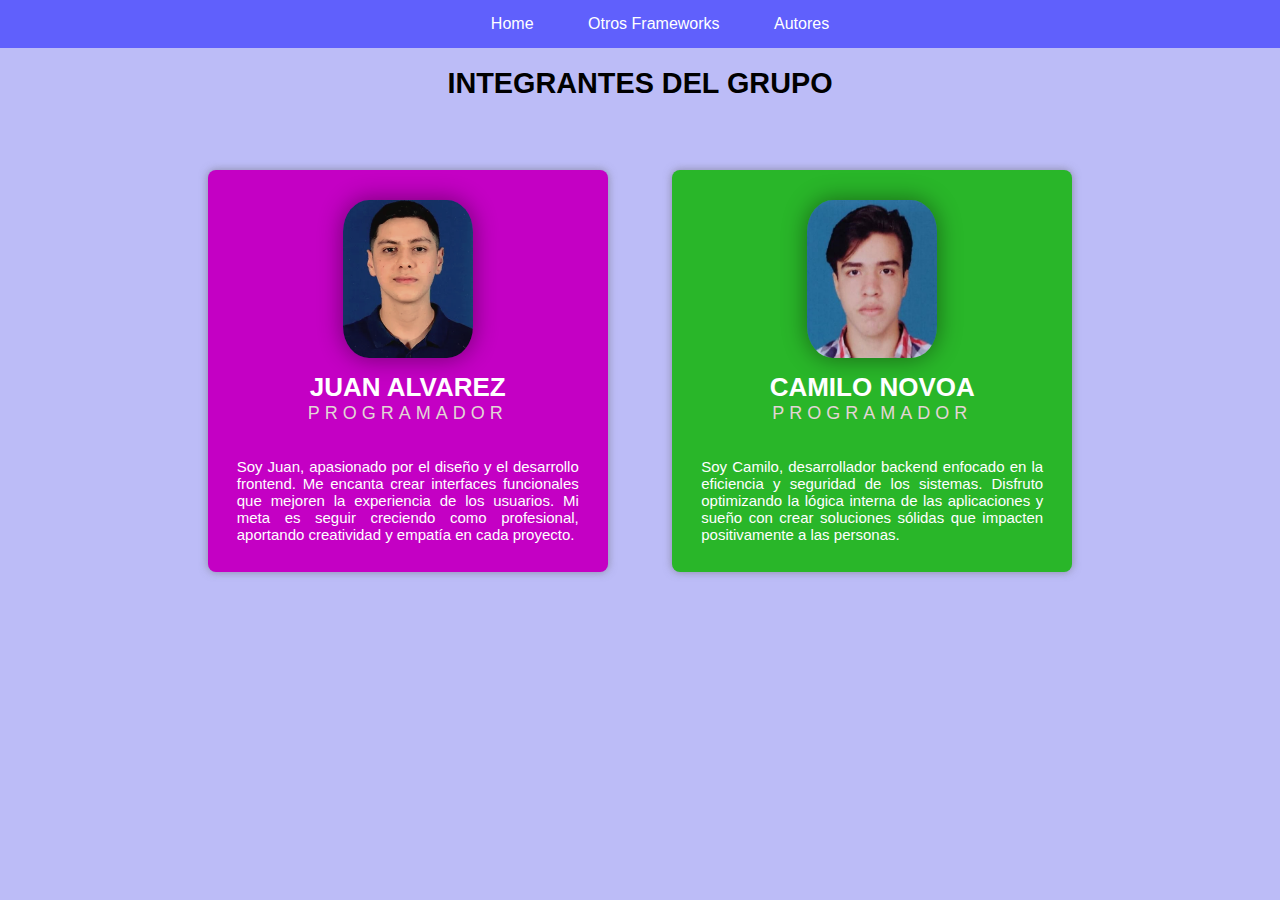
==== autores.html @ b9baea35 "Initial commit" ====
<!DOCTYPE html>
    <html lang="es">
    <head>
        <meta charset="UTF-8">
        <meta name="viewport" content="width=device-width, initial-scale=1.0">
        <link rel="stylesheet" href="styles.css">
        <link rel="icon" href="https://cdn1.iconfinder.com/data/icons/programing-development-8/24/react_logo-512.png" type="image/png">
        <title>TAT</title>
    </head>
    <body>
        <nav class="nav">
            <ul class="nav__list">
                <li class="nav__item"> <a class="nav__link" href="index.html">Home</a></li>
                <li class="nav__item"> <a class="nav__link" href="otros.html">Otros Frameworks</a></li>
                <li class="nav__item"> <a class="nav__link" href="autores.html">Autores</a></li>
            </ul>
        </nav>
        <div class="encabezado">
            <h1>INTEGRANTES DEL GRUPO</h1>
        </div>
        <div class="cards_container">
            <div class="card purple_card">
                <img class="card_img" src="./Recursos/FotoJuan.png" title="EL BICHO">
                <h1 class="card_title">JUAN ALVAREZ</h1>
                <h2 class="card_subtitle">Programador</h2>
                <p class="card_content">Soy Juan, apasionado por el diseño y el desarrollo frontend. Me encanta crear interfaces funcionales que mejoren la experiencia de los usuarios. Mi meta es seguir creciendo como profesional, aportando creatividad y empatía en cada proyecto. </p>
            </div>
            <div class="card green_card">
                <img class="card_img" src="./Recursos/FotoCamilo.jpg" title="EL BICHO">
                <h1 class="card_title">CAMILO NOVOA</h1>
                <h2 class="card_subtitle">Programador</h2>
                <p class="card_content">Soy Camilo, desarrollador backend enfocado en la eficiencia y seguridad de los sistemas. Disfruto optimizando la lógica interna de las aplicaciones y sueño con crear soluciones sólidas que impacten positivamente a las personas. </p>
            </div>
        </div>
    </body>
</html>
---- styles.css ----
body {
    font-family: sans-serif;
    margin: 0;
    background-color: rgb(188, 188, 247);
}

h1 {
    font-size: 1.8em;
}

.nav {
    background-color: rgb(96, 96, 252);
    padding: 5px 0;
}

.nav__list {
    margin: 0;
    text-align: center;
}

.nav__item {
    display: inline-block;
    padding: 10px 25px;
}

.nav__link {
    text-decoration: none;
    color: white;
    transition-property: background-color, padding, border-radius;
    transition-duration: 0.5s;
}

.nav__link:hover {
    background-color: rgba(102, 171, 255, 0.349);
    border-radius: 4px;
    padding: 5px;
}

.encabezado {
    margin: 0;
    text-align: center;
}

.caja {
    margin: 40px 100px;
    text-align: center;
}

.caja__img {
    width: 400px;
    border-radius: 4px;
    transition-property: box-shadow;
    transition-duration: 1s;
}

.caja__img:hover {
    border-radius: 4px;
    box-shadow: 3px 3px 3px 3px teal;
}

.caja__imagenes {
    display: inline-block;
}

.tamaño {
    width: 370px;
    padding: 10px;
}

.subtitulo {
    padding-top: 20px;
}

/* OTROS */
.contenedor {
    margin: 0;
    text-align: center;

    transition-property: background-color, border-bottom;
    transition-duration: 0.5s;
    position: relative;
}
.contenedor:hover {
    background-color: rgb(173, 173, 252);
    border-bottom: 3px solid rgb(0, 0, 102);

}
.contenedor__item {
    display: inline-block;
    padding: 30px;
    text-align: left;
}

.contenedor__img {
    width: 200px;
    height: 200px;
}

.tabla {
    width: 50vw;
    padding: 20px;
}

li {
    text-align: left;
}

.tamaño1 {
    width: 100px;
    height: 100px;
}


/* AUTORES */
.cards_container {
    text-align: center;
}
.card {
    text-align: center;
    width: 400px;
    text-align: center;
    border-radius: 8px;
    box-shadow: 0 0 9px rgba(95, 95, 95, 0.555);
    
    display: inline-block;
    margin: 0 30px;

    transition-property: padding;
    transition-duration: 0.5s;
}

.green_card {
    background-color: rgb(41, 182, 41);
    margin-top: 50px;
    margin-bottom: 50px;
}

.purple_card {
    background-color: rgb(196, 0, 196);
}

.card_title {
    color: white;
    padding-top: 10px;
    margin: 0;
    font-size: 26px;
}

.card_subtitle {
    font-size: 18px;
    letter-spacing: 5px;
    padding-bottom: 5px;
    color: rgb(226, 213, 213);
    text-transform: uppercase;
    font-weight: 200;
    margin: 0;
}

.card_content {
    padding: 29px;
    text-align: justify;
    color: white;
    font-size: 15px;
    margin: 0;
}

.card_img {
    width: 130px;
    height: 158px;
    margin-top: 30px;
    border-radius: 20%;
    box-shadow: 0 0 25px rgba(7, 0, 0, 0.445);
}

.card:hover {
    padding: 10px;
}
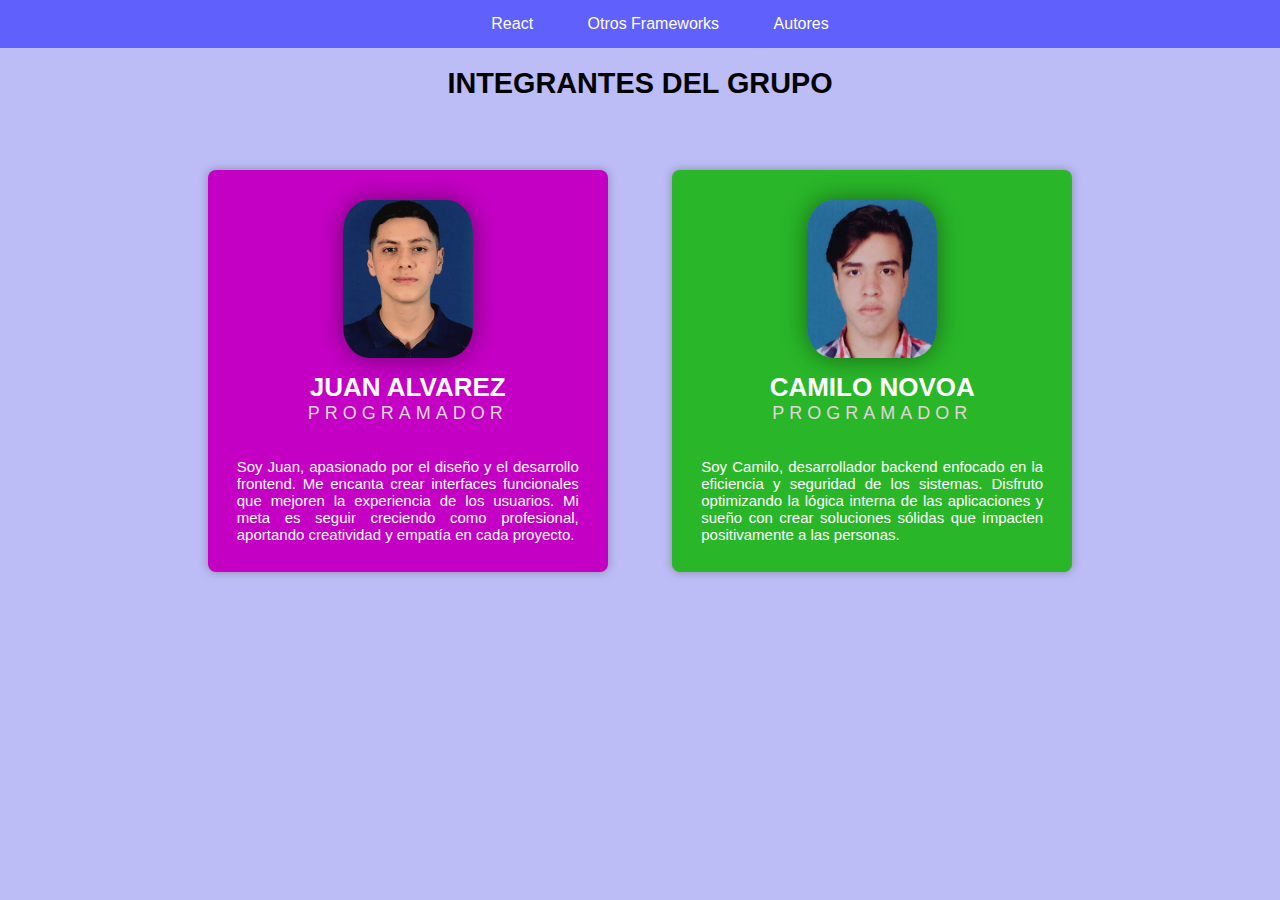
==== commit bcf443d8: "First commit" ====
--- a/autores.html
+++ b/autores.html
@@ -10,7 +10,7 @@
     <body>
         <nav class="nav">
             <ul class="nav__list">
-                <li class="nav__item"> <a class="nav__link" href="index.html">Home</a></li>
+                <li class="nav__item"> <a class="nav__link" href="index.html">React</a></li>
                 <li class="nav__item"> <a class="nav__link" href="otros.html">Otros Frameworks</a></li>
                 <li class="nav__item"> <a class="nav__link" href="autores.html">Autores</a></li>
             </ul>
--- a/styles.css
+++ b/styles.css
@@ -3,6 +3,8 @@
     margin: 0;
     background-color: rgb(188, 188, 247);
 }
+
+
 
 h1 {
     font-size: 1.8em;
@@ -50,7 +52,7 @@
     width: 400px;
     border-radius: 4px;
     transition-property: box-shadow;
-    transition-duration: 1s;
+    transition-duration: 0.4s;
 }
 
 .caja__img:hover {
@@ -63,26 +65,58 @@
 }
 
 .tamaño {
-    width: 370px;
-    padding: 10px;
+    width: 250px;
+    margin: 10px;
+    object-fit: contain;
 }
 
 .subtitulo {
     padding-top: 20px;
 }
 
+.flex {
+    display: flex;
+    flex-wrap: wrap;
+    flex-direction: column;
+}
+
+span {
+    background-color: black;
+    color: white;
+    font-family: 'Courier New';
+    padding: 3px;
+    border-radius: 2px;
+}
+
+.vsc {
+    color: blue !important; 
+}
+
+.linkpre {
+    text-decoration: none;
+    font-weight: bold;
+    color: green;
+    transition-property: text-decoration;
+    transition-duration: 4s;
+}
+.linkpre:hover {
+    text-decoration: underline;
+}
+
 /* OTROS */
 .contenedor {
     margin: 0;
-    text-align: center;
-
-    transition-property: background-color, border-bottom;
-    transition-duration: 0.5s;
+    flex-wrap: wrap;
+    flex-direction: row;
+    text-align: center;
+
+    transition-property: background-color, outline;
+    transition-duration: 0.17s;
     position: relative;
 }
 .contenedor:hover {
     background-color: rgb(173, 173, 252);
-    border-bottom: 3px solid rgb(0, 0, 102);
+    outline: 3px solid rgb(0, 0, 102);
 
 }
 .contenedor__item {
@@ -94,6 +128,7 @@
 .contenedor__img {
     width: 200px;
     height: 200px;
+    object-fit: contain;
 }
 
 .tabla {
@@ -103,11 +138,13 @@
 
 li {
     text-align: left;
+    padding: 2px;
 }
 
 .tamaño1 {
     width: 100px;
-    height: 100px;
+    margin: 5px;
+    object-fit: contain;
 }
 
 
